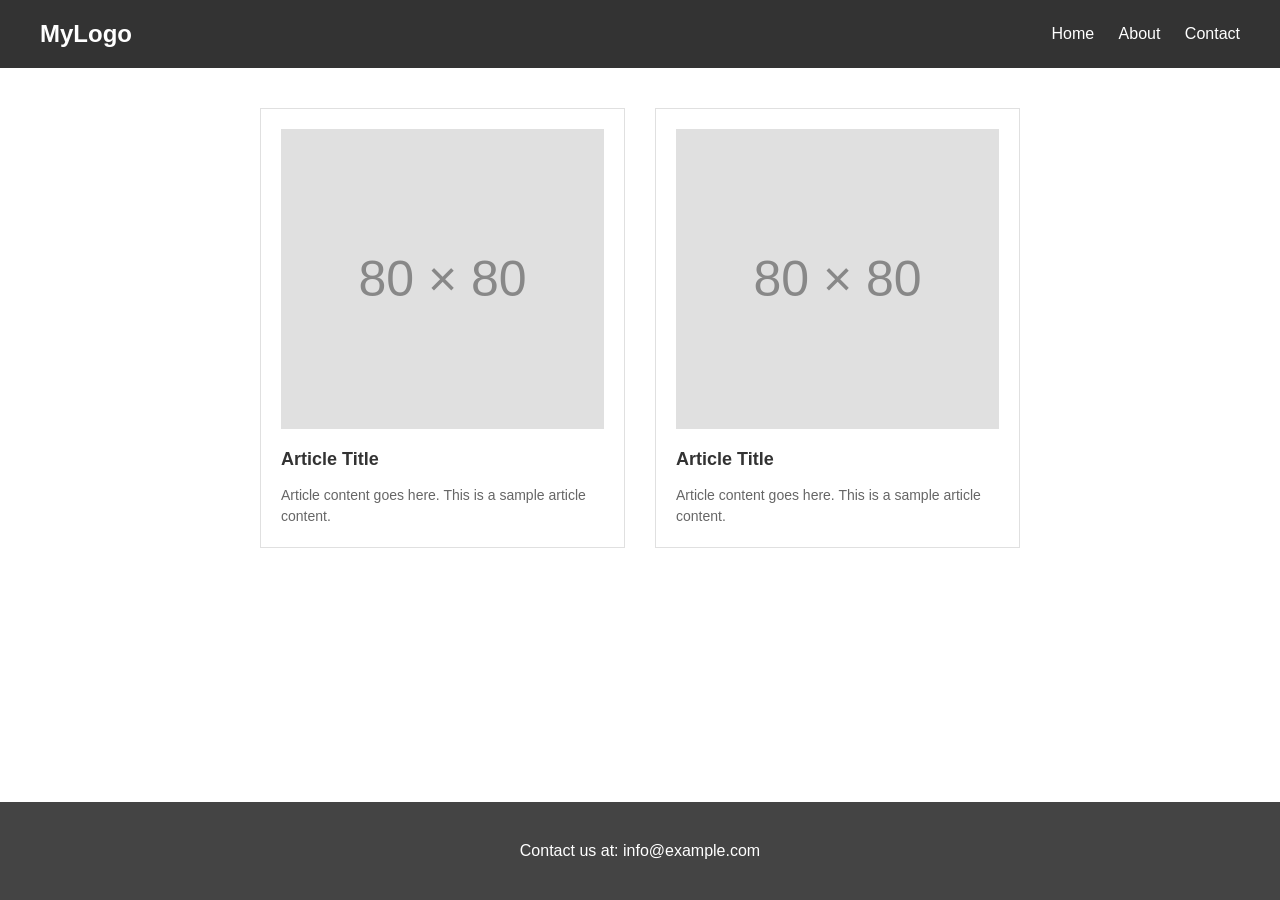
==== mockup.html @ f1f75a72 "Primer avance" ====
<!DOCTYPE html>
<html lang="es">
<head>
    <meta charset="UTF-8">
    <meta name="viewport" content="width=device-width, initial-scale=1.0">
    <title>Mockup</title>
    <link rel="stylesheet" href="mockup.css">
</head>
<body>
    <!-- Header -->
    <header class="header">
        <div class="logo">MyLogo</div>
        <nav class="nav">
            <a href="#">Home</a>
            <a href="#">About</a>
            <a href="#">Contact</a>
        </nav>
    </header>
    <!-- Main Content -->
    <main class="container">
        <!-- Articles Section -->
        <section class="articles">
            <article class="card">
                <div class="card-image">
                    <span>80 &times; 80</span>
                </div>
                <div class="card-content">
                    <h3>Article Title</h3>
                    <p>Article content goes here. This is a sample article content.</p>
                </div>
            </article>
            <article class="card">
                <div class="card-image">
                    <span>80 &times; 80</span>
                </div>
                <div class="card-content">
                    <h3>Article Title</h3>
                    <p>Article content goes here. This is a sample article content.</p>
                </div>
            </article>
        </section>
       
    </main>
    
    <footer class="footer">
        <p>Contact us at: info@example.com</p>
    </footer>
</body>
</html>
---- mockup.css ----
/* Reset and Base Styles */
* {
    box-sizing: border-box;
    margin: 0;
    padding: 0;
}
body {
    font-family: Arial, sans-serif;
    color: #333;
    background-color: #fff;
    display: flex;
    flex-direction: column;
    min-height: 100vh;
}
/* Header */
.header {
    background-color: #333;
    color: #fff;
    display: flex;
    justify-content: space-between;
    align-items: center;
    padding: 20px 40px;
}
.header .logo {
    font-size: 24px;
    font-weight: bold;
}
.header .nav a {
    color: #fff;
    text-decoration: none;
    margin-left: 20px;
    font-size: 16px;
}
/* Container */
.container {
    max-width: 800px;
    margin: 40px auto;
    padding: 0 20px;
    flex: 1;
}
/* Articles Section */
.articles {
    display: flex;
    gap: 30px;
    margin-bottom: 40px;
}
.card {
    border: 1px solid #e0e0e0;
    width: 50%;
    display: flex;
    flex-direction: column;
}
.card-image {
    background-color: #e0e0e0;
    height: 300px;
    display: flex;
    justify-content: center;
    align-items: center;
    margin: 20px;
}
.card-image span {
    color: #888;
    font-size: 50px;
}
.card-content {
    padding: 0 20px 20px 20px;
}
.card-content h3 {
    font-size: 18px;
    margin-bottom: 15px;
    color: #333;
}
.card-content p {
    font-size: 14px;
    color: #666;
    line-height: 1.5;
}
/* Footer */
.footer {
    background-color: #444;
    color: #fff;
    text-align: center;
    padding: 40px 20px;
    margin-top: auto;
}
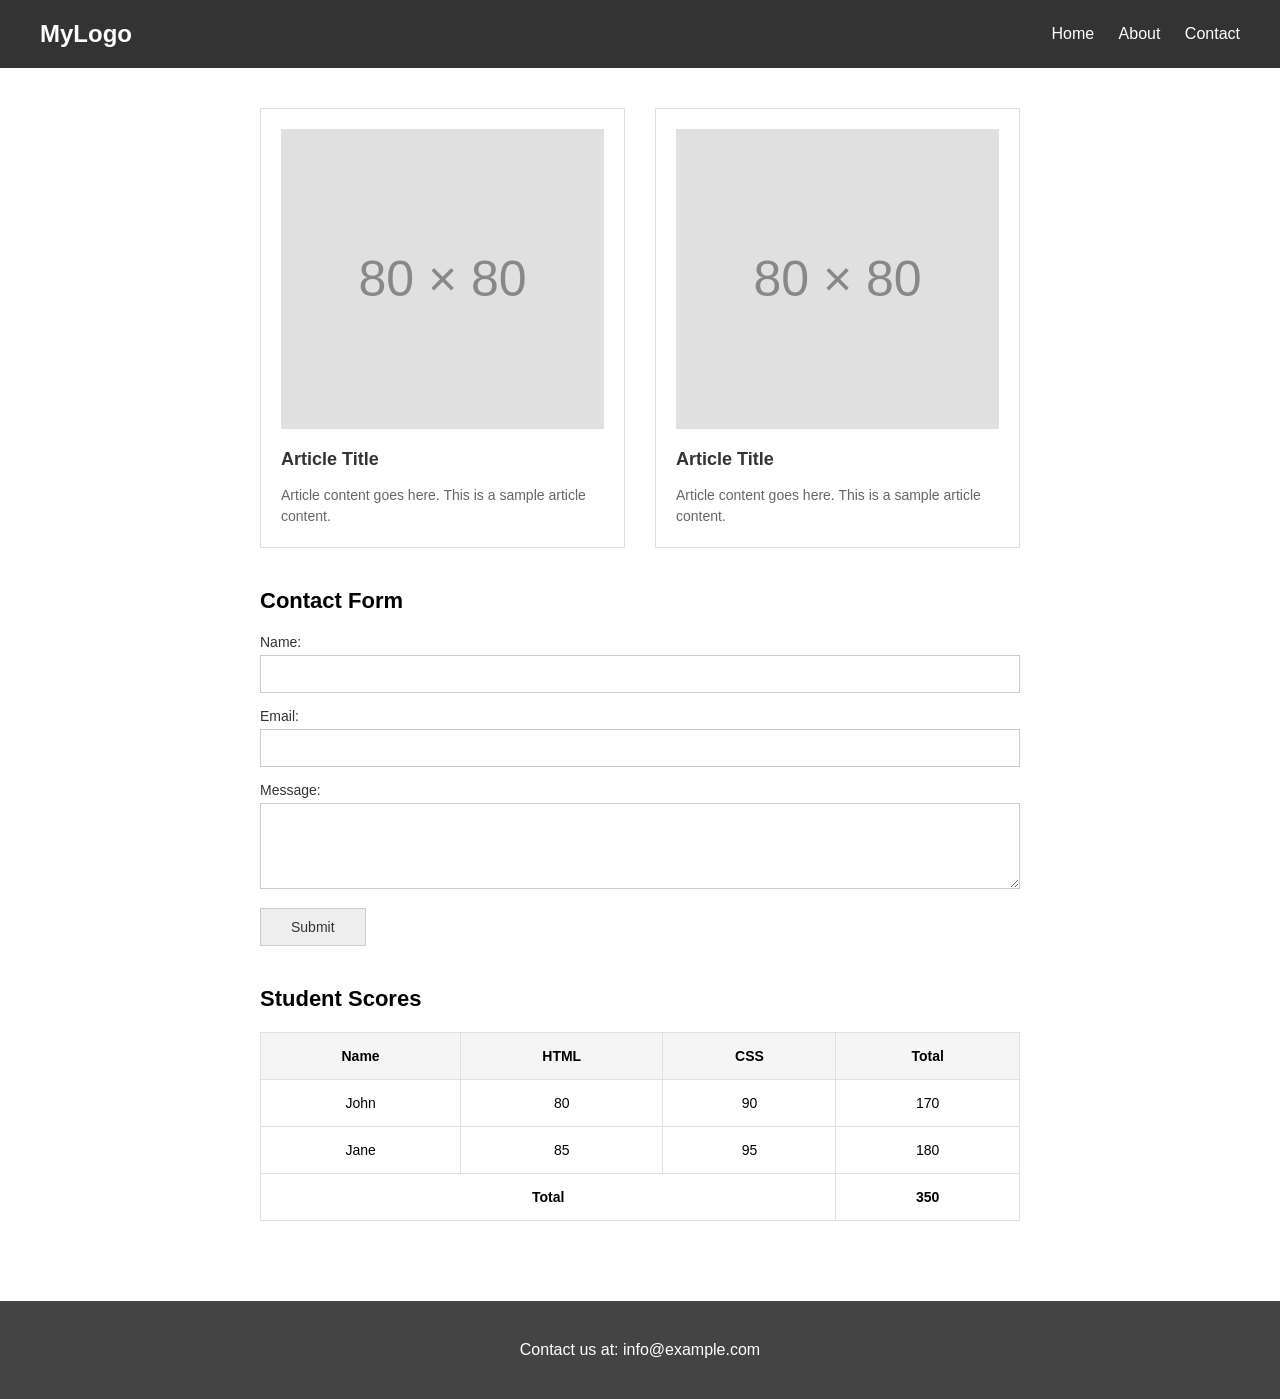
==== commit fcf289d4: "Segundo avance" ====
--- a/mockup.html
+++ b/mockup.html
@@ -40,8 +40,61 @@
             </article>
         </section>
        
+     <!-- Contact Section -->
+        <section class="contact-section">
+            <h2>Contact Form</h2>
+            <form class="contact-form">
+                <div class="form-group">
+                    <label for="name">Name:</label>
+                    <input type="text" id="name" name="name">
+                </div>
+                <div class="form-group">
+                    <label for="email">Email:</label>
+                    <input type="email" id="email" name="email">
+                </div>
+                <div class="form-group">
+                    <label for="message">Message:</label>
+                    <textarea id="message" name="message" rows="4"></textarea>
+                </div>
+                <button type="button" class="submit-btn" disabled>Submit</button>
+            </form>
+        </section>
+        <!-- Scores Section -->
+        <section class="scores-section">
+            <h2>Student Scores</h2>
+            <table class="scores-table">
+                <thead>
+                    <tr>
+                        <th>Name</th>
+                        <th>HTML</th>
+                        <th>CSS</th>
+                        <th>Total</th>
+                    </tr>
+                </thead>
+                <tbody>
+                    <tr>
+                        <td>John</td>
+                        <td>80</td>
+                        <td>90</td>
+                        <td>170</td>
+                    </tr>
+                    <tr>
+                        <td>Jane</td>
+                        <td>85</td>
+                        <td>95</td>
+                        <td>180</td>
+                    </tr>
+                </tbody>
+                <tfoot>
+                    <tr>
+                        <td colspan="3" class="text-right"><strong>Total</strong></td>
+                        <td><strong>350</strong></td>
+                    </tr>
+                </tfoot>
+            </table>
+        </section>
     </main>
-    
+    <!-- Footer -->
     <footer class="footer">
         <p>Contact us at: info@example.com</p>
     </footer>
--- a/mockup.css
+++ b/mockup.css
@@ -75,6 +75,77 @@
     color: #666;
     line-height: 1.5;
 }
+/* Contact Form */
+.contact-section {
+    margin-bottom: 40px;
+}
+.contact-section h2 {
+    font-size: 22px;
+    margin-bottom: 20px;
+    color: #000;
+}
+.contact-form {
+    display: flex;
+    flex-direction: column;
+}
+.form-group {
+    margin-bottom: 15px;
+}
+.form-group label {
+    display: block;
+    margin-bottom: 5px;
+    font-size: 14px;
+    color: #333;
+}
+.form-group input,
+.form-group textarea {
+    width: 100%;
+    padding: 10px;
+    border: 1px solid #ccc;
+    font-size: 14px;
+    font-family: Arial, sans-serif;
+    outline: none;
+}
+.submit-btn {
+    padding: 10px 30px;
+    background-color: #eee;
+    border: 1px solid #ccc;
+    font-size: 14px;
+    align-self: flex-start;
+    color: #333;
+}
+/* Student Scores */
+.scores-section {
+    margin-bottom: 40px;
+}
+.scores-section h2 {
+    font-size: 22px;
+    margin-bottom: 20px;
+    color: #000;
+}
+.scores-table {
+    width: 100%;
+    border-collapse: collapse;
+}
+.scores-table th,
+.scores-table td {
+    border: 1px solid #e0e0e0;
+    padding: 15px;
+    text-align: center;
+    font-size: 14px;
+}
+.scores-table th {
+    background-color: #f5f5f5;
+    font-weight: bold;
+    color: #000;
+}
+.scores-table td {
+    color: #000;
+}
+.text-right {
+    text-align: center;
+    /* In the image, 'Total' seems centered across its 3 columns, but typically we align text-right. Let's stick to center as per image. */
+}
 /* Footer */
 .footer {
     background-color: #444;
@@ -82,4 +153,4 @@
     text-align: center;
     padding: 40px 20px;
     margin-top: auto;
-}
+}
